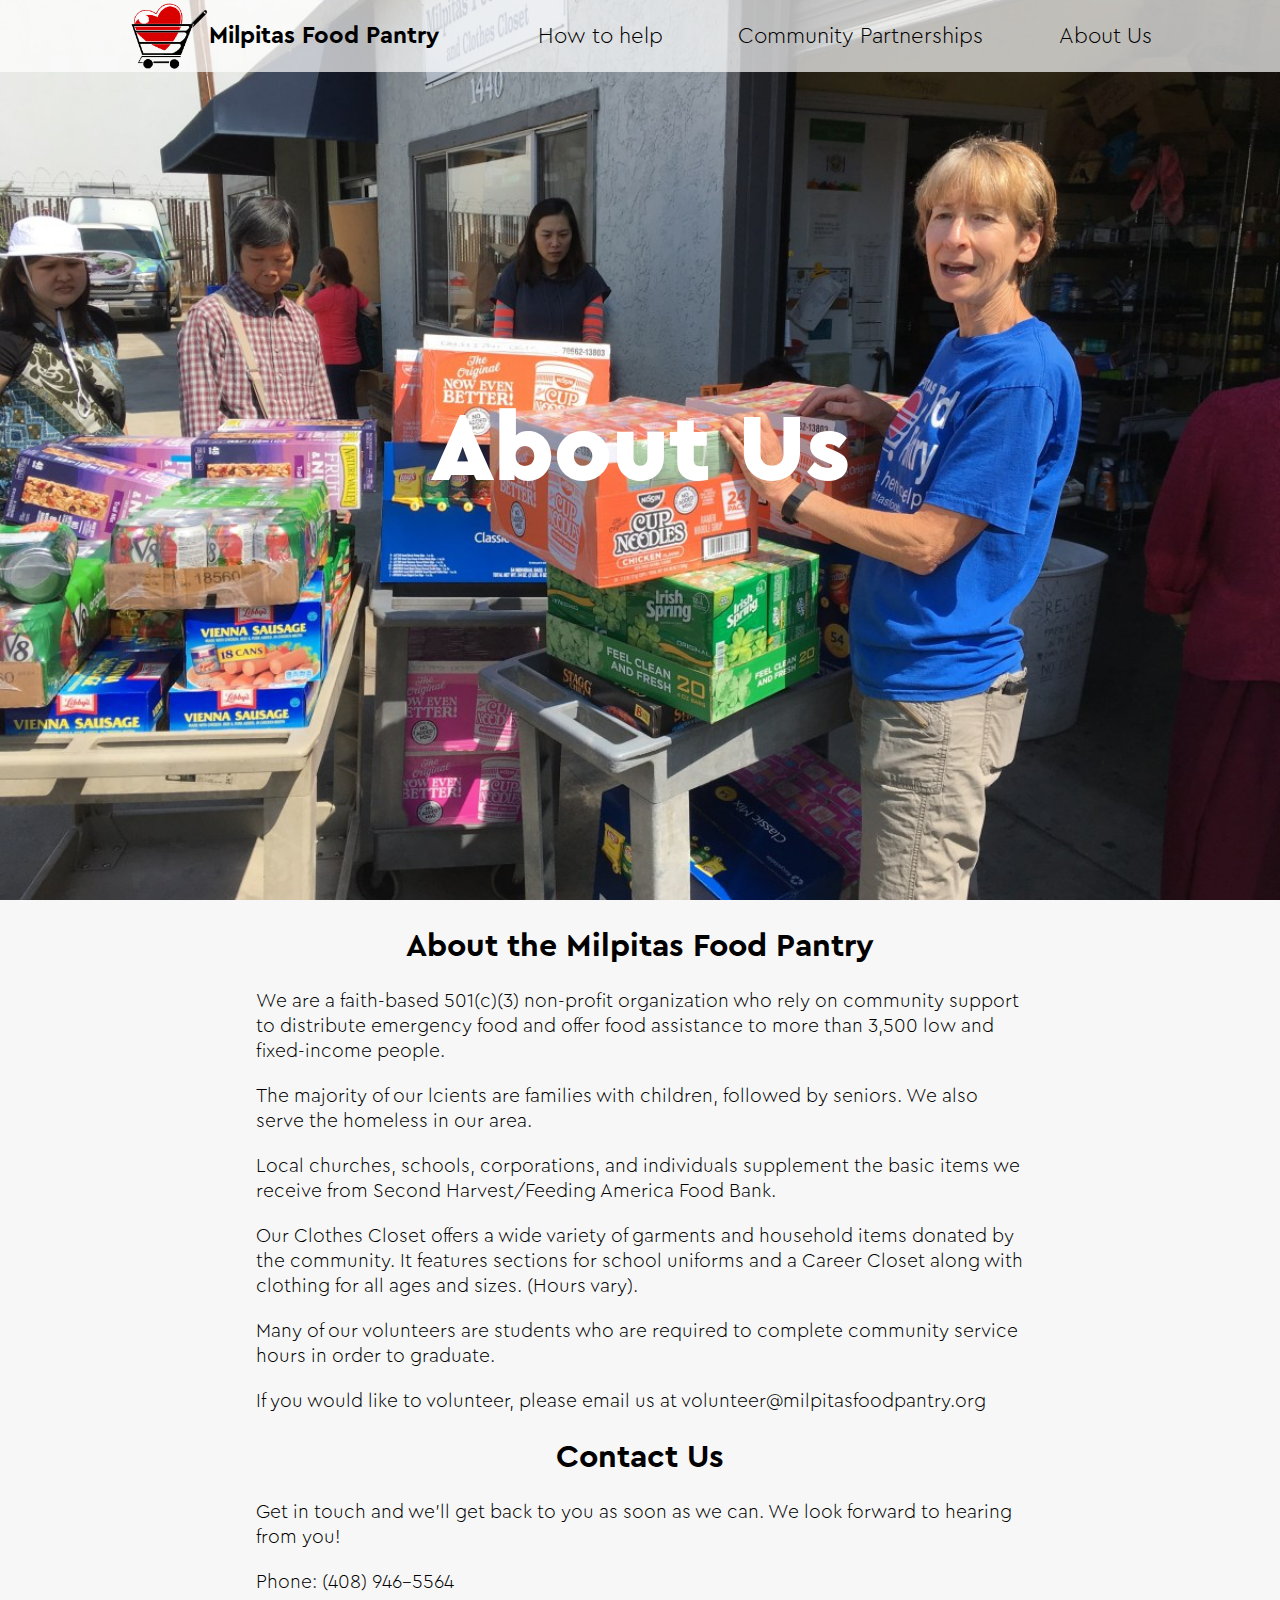
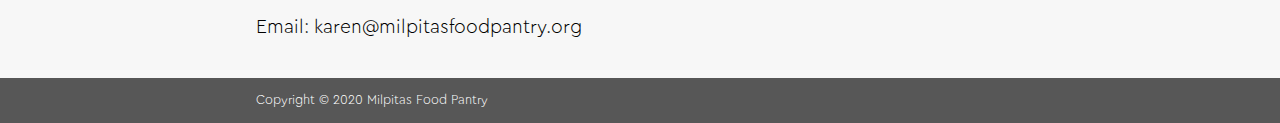
==== pages/aboutus.html @ e9c60dd5 "Add files via upload" ====
<!DOCTYPE html>
<html lang="en">
<head>
    <meta charset="UTF-8">
    <meta name="viewport" content="width=device-width, initial-scale=1.0">

    <!-- Custom CSS -->
    <link rel="stylesheet" href="../css/master.css" type="text/css">
    <link rel="stylesheet" href="../css/hero.css" type="text/css">
    <link rel="stylesheet" href="../css/navbar.css" type="text/css">
    <link rel="stylesheet" href="../css/info.css" type="text/css">
    <!-- Custom CSS-->

    <title>Milpitas Food Pantry</title>
</head>

<body>

    <!-- Navbar -->
    <nav>
        <div class="nav-item-container">
            <div class="logo">
                <a href="../index.html">
                    <img src="../icons/mfp-logo.png" alt="Milpitas Food Pantry Logo">
                    <h4>Milpitas Food Pantry</h4>
                </a>
            </div>
            <ul class="nav-links">
                <li><a href="howtohelp.html">How to help</a></li>
                <li><a href="community.html">Community Partnerships</a></li>
                <li><a href="aboutus.html">About Us</a></li>
            </ul>
            <div class="burger">
                <div id="line1"></div>
                <div id="line2"></div>
                <div id="line3"></div>
            </div>
        </div>
    </nav>
    <!-- End Navbar -->

    <main>
        <!-- Start Hero Section -->
        <section id="heroAbout" class="parallaxBG">
            <div class="heroInfo">
                <h1>About Us</h1>
            </div>
        </section>
        <!-- End Hero Section -->

        <!-- Start Info -->
        <section class="container">

            <!-- About -->
            <div class="subContainer">
                <div class="info-container">
                    <h2>About the Milpitas Food Pantry</h2>
                    <div class="infoGroup">
                        <p>We are a faith-based 501(c)(3) non-profit organization who rely on community support to distribute emergency food and offer food assistance to more than 3,500 low and fixed-income people.</p>
                        <br>
                        <p>The majority of our lcients are families with children, followed by seniors. We also serve the homeless in our area.</p>
                        <br>
                        <p>Local churches, schools, corporations, and individuals supplement the basic items we receive from Second Harvest/Feeding America Food Bank.</p>
                        <br>
                        <p>Our Clothes Closet offers a wide variety of garments and household items donated by the community. It features sections for school uniforms and a Career Closet along with clothing for all ages and sizes. (Hours vary).</p>
                        <br>
                        <p>Many of our volunteers are students who are required to complete community service hours in order to graduate.</p>
                        <br>
                        <p>If you would like to volunteer, please email us at volunteer@milpitasfoodpantry.org</p>
                    </div>
                </div>
            </div>

            <!-- Contact -->
            <div class="subContainer" id="reverseOrder">
                <div class="info-container">
                    <h2>Contact Us</h2>
                    <div class="infoGroup">
                        <p>Get in touch and we'll get back to you as soon as we can. We look forward to hearing from you!</p>
                        <br>
                        <p>Phone: (408) 946-5564</p>
                        <br>
                        <p>Email: karen@milpitasfoodpantry.org</p>
                    </div>
                </div>
            </div>
        </section>


         <!-- End Info-->
    </main>

    <!-- Start Footer -->
    <footer>
        <div>
            <p>Copyright &copy; 2020 Milpitas Food Pantry</p>
        </div>
    </footer>
    <!-- End Footer -->

    <script src="../js/app.js"></script>
</body>

</html>
---- css/master.css ----
@font-face {
    font-family: "Cera Pro";
    src: url("Fonts/Cera\ Pro\ Medium.otf");
}

@font-face {
    font-family: "Cera Pro Bold";
    src: url("Fonts/Cera\ Pro\ Bold.otf");
}

@font-face {
    font-family: "Cera Pro Black";
    src: url("Fonts/Cera\ Pro\ Black.otf");
}

@font-face {
    font-family: "Cera Pro Light";
    src: url("Fonts/Cera\ Pro\ Light.otf");
}

@import url('https://fonts.googleapis.com/css2?family=Montserrat&display=swap');

* {
    margin: 0;
    padding: 0;
    box-sizing: border-box;
}

body {
    background-color: #F7F7F7;
    max-width: 100vw;
    font-family: 'Cera Pro Light', sans-serif;
}

.container {
    width: 60%;
    display: block;
    margin: auto;
    margin-top: 2%;
    justify-content: space-between;
}

.subContainer {
    margin-top: 3%;
    display: flex;
}

.info-container .leftAlign {
    text-align: left;
}

/* FOOTER */
footer {
    color: white;
    background-color: #575757;
    margin-top: 3%;
    height: 5vh;
}

footer div {
    width: 60%;
    margin: auto;
    display: flex;
    justify-content: space-between;
    align-items: center;
    height: 100%;
    font-size: 1vw;
}

@media screen and (max-width: 1024px) { 
    footer {
        margin-top: 5%;
    }
    footer div {
        width: 80%;
        font-size: 2vw;
    }
}
---- css/hero.css ----
/* HERO SECTION STYLING */

/* HOME PAGE */
#heroHome {
    background-image: url("../images/homeDark.jpg");
    display: flex;
    flex-direction: column;
    justify-content: center;
    align-items: center;
}

/* HOW TO HELP */
#heroHTH {
    background-image: url("../images/hth.jpg");
    display: flex;
    flex-direction: column;
    justify-content: center;
    align-items: center;
}

/* COMMUNITY PARTNERSHIPS */
#heroCP {
    background-image: url("../images/community.jpg");
    display: flex;
    flex-direction: column;
    justify-content: center;
    align-items: center;
}

/* ABOUT US */
#heroAbout {
    background-image: url("../images/about-us.jpg");
    display: flex;
    flex-direction: column;
    justify-content: center;
    align-items: center;
}

.parallaxBG {
    min-height: 100vh;
    background-position: center;
    background-attachment: fixed;
    background-size: cover;
}

.heroInfo {
    color: white;
    text-align: center;
}

.heroInfo h1 {
    font-family: 'Cera Pro Black';
    font-size: 96px;
}

.heroInfo p {
    font-family: 'Cera Pro Light';
    font-size: 48px;
    width: 60%;
    margin: auto;
}

.heroInfo .singleLine {
    width: 100%;
}

/* RESPONSIVE HERO SECTION */

/* For Tablets */
@media screen and (max-width: 1024px) { 
    .heroInfo h1 {
        font-size: 84px;
    }

    .heroInfo p {
        margin: auto;
        width: 80%;
        font-size: 48px;
    }
}

@media screen and (max-width: 768px) { 
    .heroInfo h1 {
        font-size: 48px;
    }

    .heroInfo p {
        font-size: 26px;
    }
}
/* END RESPONSIVE HERO SECTION*/

/* END HERO SECTION SYLING */
---- css/navbar.css ----
/* Navbar Styling */
nav {
    background-color: rgba(255, 255, 255, 0.70);
    position: absolute;
    width: 100vw;
    font-family: 'Cera Pro Bold', sans-serif;
}

.nav-item-container {
    width: 80%;
    display: flex;
    justify-content: space-between;
    align-items: center;
    min-height: 8vh;
    margin: auto;
}

.logo {
    display: flex;
    align-items: center;
}

.logo img{
    height: 70px;
}

.logo a {
    color: black;
    text-decoration: none;
    display: flex;
    align-items: center;
}

.logo h4 {
    font-size: 24px;
    font-weight: 700;
}

.nav-links {
    display: flex;
    justify-content: space-between;
    width: 35%;
    font-size: 22px;
    font-family: 'Cera Pro Light', sans-serif;
}

.nav-links li{
    list-style: none;
}

.nav-links a {
    color: black;
    text-decoration: none;
}

/* END OF NAV BAR STYLING */

/* BURGER MENU STYLING*/
.burger {
    display: none;
    cursor: pointer;
}

.burger div {
    width: 25px;
    height: 3px;
    background-color: black;
    margin: 5px;
    transition: all 0.3s ease;
}
/* END OF BURGER MENU STYLING */

/* RESPONSIVE NAV BAR STYLING*/
/* For Keeping Spacing Between Links*/
@media screen and (max-width: 1700px) { 
    .nav-links {
        width: 60%;
    }
}

/* For Tablets */
@media screen and (max-width: 1024px) { 
    body {
        overflow-x: hidden;
    }
    .nav-item-container {
        width: 90%;
    }
    .logo img {
        height: 60px;
    }
    .logo h4 {
        font-size: 30px;
    }
    .nav-links {
        position: fixed;
        right: 0;
        height: 92vh;
        top: 8vh;
        display: flex;
        width: 60%;
        flex-direction: column;
        justify-content: space-around;
        align-items: center;
        transform: translateX(100%);
        transition: transform 0.3s ease-in;
        background-color: rgba(255, 255, 255, 0.80);
    }
    .nav-links li {
        text-align: center;
        font-size: 36px;
        opacity: 0;
    }
    .burger {
        display: block;
    }
}

/* For phones*/
@media screen and (max-width: 768px) { 
    .logo img {
        height: 30px;
    }
    .logo h4 {
        font-size: 18px;
    }
    .nav-links li {
        font-size: 24px;
    }
}

/* END OF RESPONSIVE NAV BAR STYLING*/

/* FOR BURGER ANIMATIONS */
.nav-active {
    transform: translateX(0);
}

@keyframes navLinkFade {
    from {
        opacity: 0;
        transform: translateX(50px);
    }
    to {
        opacity: 1;
        transform: translateX(0);
    }
}

.toggle #line1 {
    transform: rotate(-45deg) translate(-5px, 6px);
}
.toggle #line2 {
    opacity: 0;
}
.toggle #line3 {
    transform: rotate(45deg) translate(-5px, -6px);
}
/* END OF BURGER ANIMATIONS */
---- css/info.css ----
/* START INFO STYLING */
.icon{
    height: 400px;
    margin: 5%;
}
.info-container {
    display: flex;
    flex-direction: column;
    justify-content: center;
    margin: auto;
    width: 60%;
    flex: 1;
}
.info-container h2 {
    text-align: center;
    font-size: 2.5vw;
    font-family: 'Cera Pro Bold', sans-serif;
    margin-bottom: 3%;
}
.info-container p {
    font-size: 1.5vw;
}

.infoGroup a {
    color: black;
    text-decoration: none;
    font-size: 1.5vw;
}

#leftAlign {
    text-align: left;
}

/* END INFO STYLING */

/* RESPONSIVE ICONS AND LAYOUT */
@media screen and (max-width: 1024px) { 
    .container {
        width: 80%;
    }
    .subContainer {
        flex-direction: column;
        width: 100%;
        margin-top: 5vh;
        justify-content: center;
        align-items: center;
    }
    .info-container .leftAlign {
        text-align: center;
    }
    #reverseOrder {
        flex-direction: column-reverse;
    }
    .info-container {
        width: 100%;
    }
    .info-container h2 {
        font-size: 6vw;
        width: 100%;
    }
    .info-container p, .infoGroup a {
        font-size: 3vw;
    }
    #ccicon {
        height: auto;
        width: 40%;
    }
    #mpicon {
        height: auto;
        width: 30%;
    }
    #mbicon {
        height: auto;
        width: 45%;
    }
}

@media screen and (max-width: 768px) { 
    .info-container h2 {
        font-size: 8vw;
    }
    .info-container p, .infoGroup a {
        font-size: 4vw;
    }
    #ccicon {
        height: auto;
        width: 50%;
    }
}
/* END RESPONSIVE ICONS AND LAYOUT */
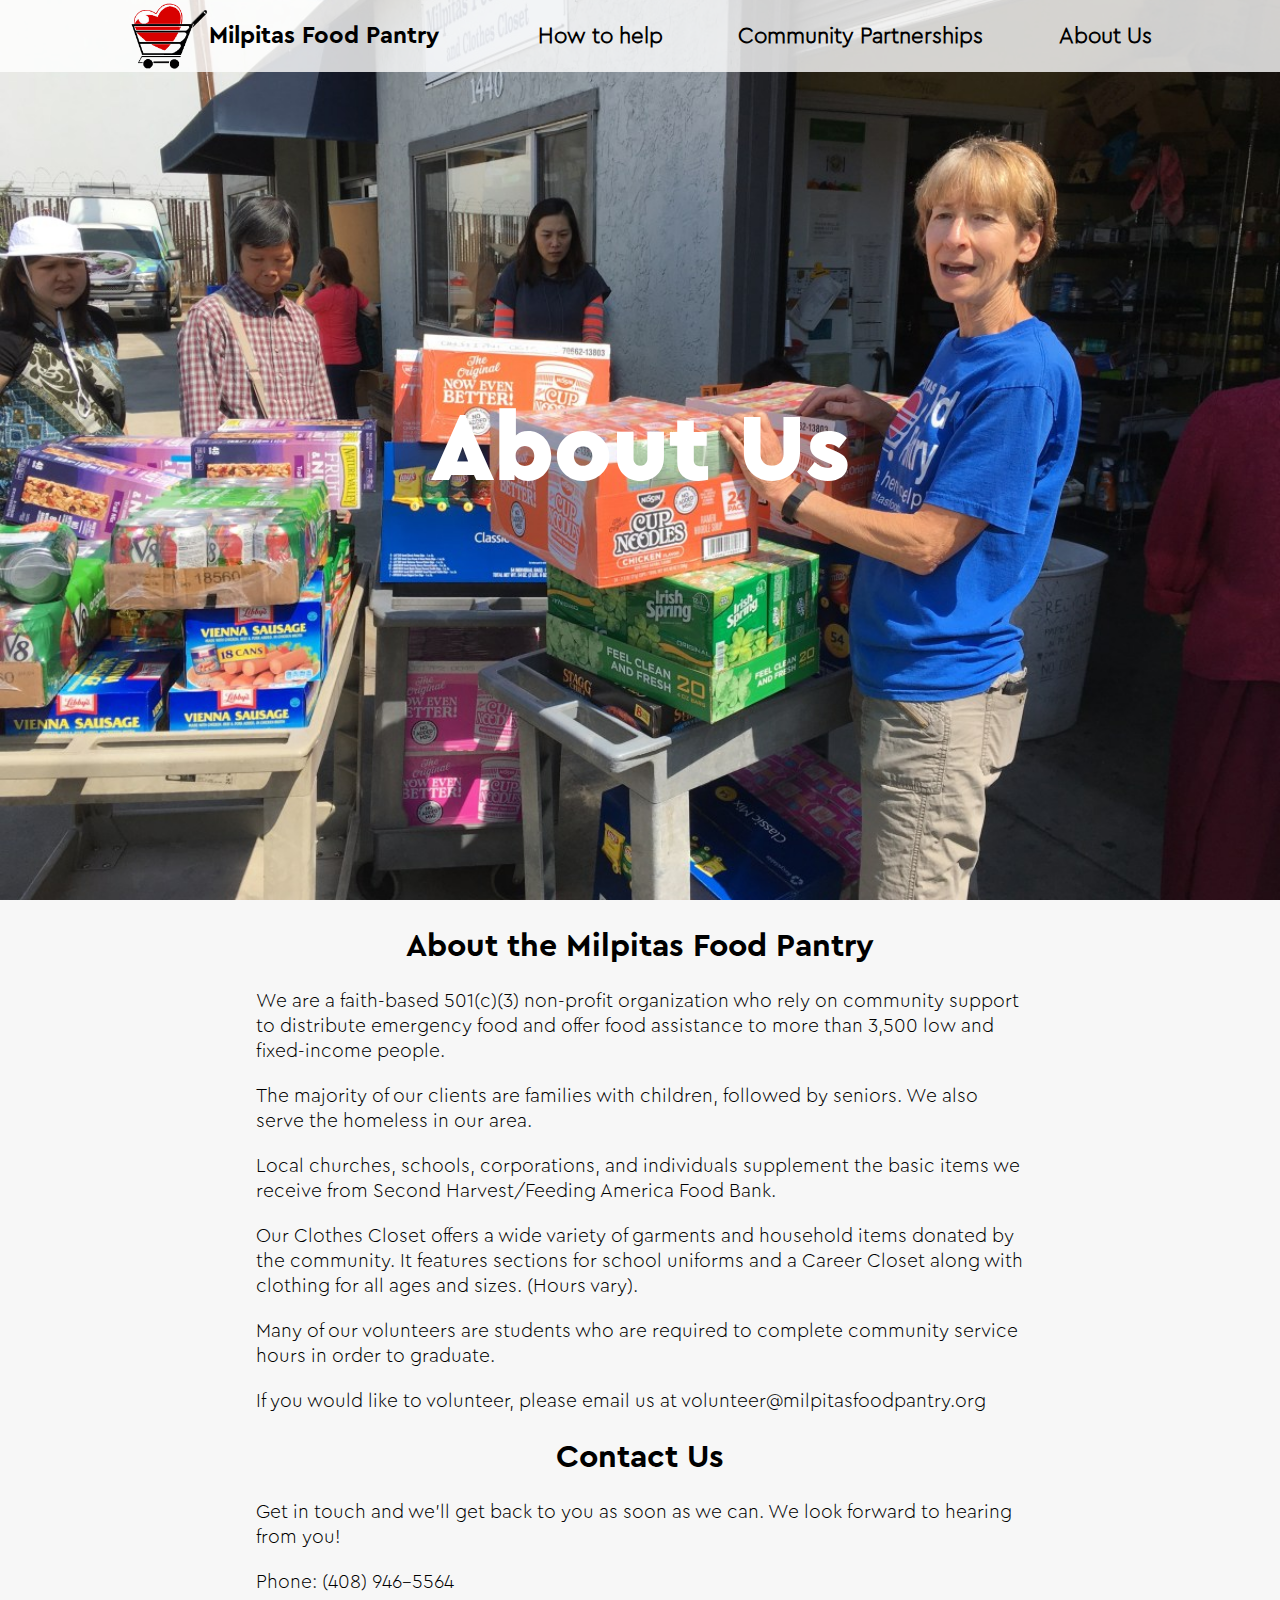
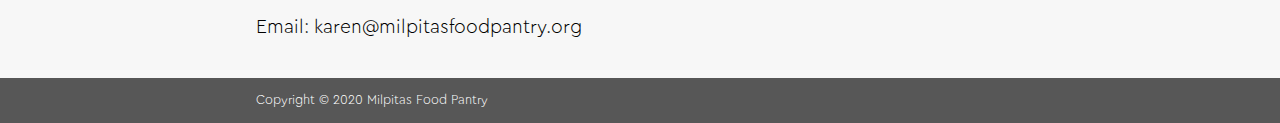
==== commit ee6ee61c: "fixed spelling errors" ====
--- a/pages/aboutus.html
+++ b/pages/aboutus.html
@@ -58,7 +58,7 @@
                     <div class="infoGroup">
                         <p>We are a faith-based 501(c)(3) non-profit organization who rely on community support to distribute emergency food and offer food assistance to more than 3,500 low and fixed-income people.</p>
                         <br>
-                        <p>The majority of our lcients are families with children, followed by seniors. We also serve the homeless in our area.</p>
+                        <p>The majority of our clients are families with children, followed by seniors. We also serve the homeless in our area.</p>
                         <br>
                         <p>Local churches, schools, corporations, and individuals supplement the basic items we receive from Second Harvest/Feeding America Food Bank.</p>
                         <br>
--- a/css/master.css
+++ b/css/master.css
@@ -26,10 +26,15 @@
     box-sizing: border-box;
 }
 
+html, body {
+    overflow-x: hidden;
+}
+
 body {
     background-color: #F7F7F7;
     max-width: 100vw;
     font-family: 'Cera Pro Light', sans-serif;
+    /* overflow-x: hidden; */
 }
 
 .container {
@@ -73,6 +78,6 @@
     }
     footer div {
         width: 80%;
-        font-size: 2vw;
+        font-size: 3vw;
     }
 }--- a/css/hero.css
+++ b/css/hero.css
@@ -87,6 +87,10 @@
     .heroInfo p {
         font-size: 26px;
     }
+
+    #heroAbout {
+        background-position: 75% 50%;
+    }
 }
 /* END RESPONSIVE HERO SECTION*/
 
--- a/css/navbar.css
+++ b/css/navbar.css
@@ -1,9 +1,10 @@
 /* Navbar Styling */
 nav {
-    background-color: rgba(255, 255, 255, 0.70);
+    background-color: rgba(255, 255, 255, 0.80);
     position: absolute;
     width: 100vw;
     font-family: 'Cera Pro Bold', sans-serif;
+    font-weight: 700;
 }
 
 .nav-item-container {
@@ -95,10 +96,10 @@
     .nav-links {
         position: fixed;
         right: 0;
-        height: 92vh;
+        height: 35vh;
         top: 8vh;
         display: flex;
-        width: 60%;
+        width: 100%;
         flex-direction: column;
         justify-content: space-around;
         align-items: center;
@@ -117,7 +118,7 @@
 }
 
 /* For phones*/
-@media screen and (max-width: 768px) { 
+@media screen and (max-width: 767px) { 
     .logo img {
         height: 30px;
     }
@@ -134,6 +135,10 @@
 /* FOR BURGER ANIMATIONS */
 .nav-active {
     transform: translateX(0);
+}
+
+.no-scroll {
+    overflow: hidden;
 }
 
 @keyframes navLinkFade {
